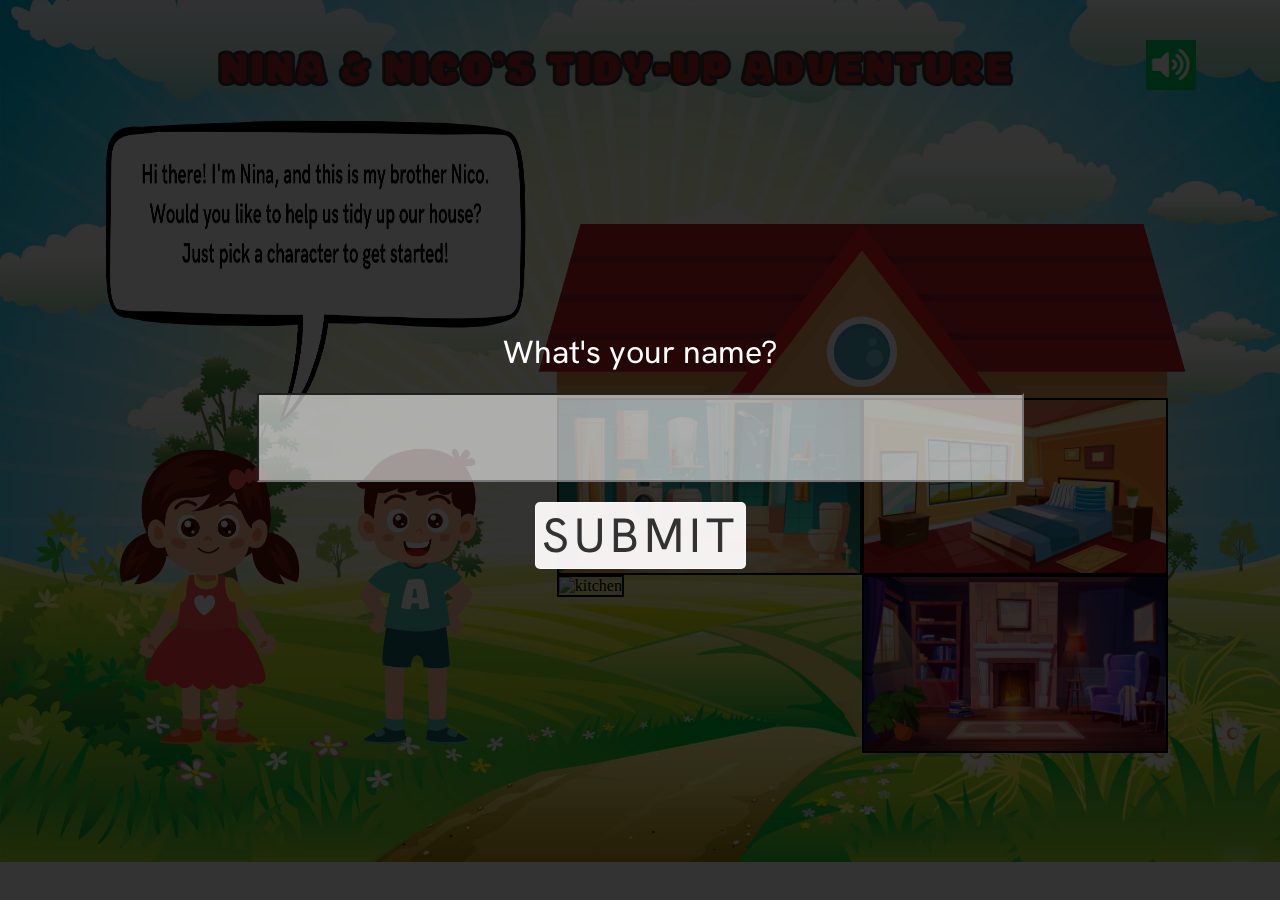
==== index.html @ 6cbd272c "Additional content & functions added" ====
<!DOCTYPE html>
<html lang="en">

<head>
    <meta charset="UTF-8">
    <meta name="viewport" content="width=device-width, initial-scale=1.0">
    <link rel="preconnect" href="https://fonts.googleapis.com">
    <link rel="preconnect" href="https://fonts.gstatic.com" crossorigin>
    <link href="https://fonts.googleapis.com/css2?family=Modak&family=New+Amsterdam&display=swap" rel="stylesheet">
    <link rel="preconnect" href="https://fonts.googleapis.com">
    <link rel="preconnect" href="https://fonts.gstatic.com" crossorigin>
    <link
        href="https://fonts.googleapis.com/css2?family=Hanken+Grotesk:ital,wght@0,100..900;1,100..900&family=Modak&family=New+Amsterdam&display=swap"
        rel="stylesheet">
    <link rel='stylesheet' href='https://cdnjs.cloudflare.com/ajax/libs/font-awesome/5.9.0/css/all.min.css'>
    <link rel="stylesheet" href="styles/styles.css">
    <title>Nina & Niko's Tidy-Up Adventure</title>
</head>

<body background="images/background.jpg">

    <!--a button to start bathroom game-->
    <div id="startBathroomOverlay" style="visibility: hidden;">
        <button type="button" id="startBathroomButton"><i class="fas fa-play"></i></button>
    </div>

    <!--a button to start bedroom game -->
    <div id="startBedroomOverlay" style="visibility: hidden;">
        <button type="button" id="startBedroomButton"><i class="fas fa-play"></i></button>
    </div>

    <!--a button to start kitchen game -->
    <div id="startKitchenOverlay" style="visibility: hidden;">
        <button type="button" id="startKitchenButton"><i class="fas fa-play"></i></button>
    </div>

    <!--a button to start livingroom game -->
    <div id="startLivingroomOverlay" style="visibility: hidden;">
        <button type="button" id="startLivingroomButton"><i class="fas fa-play"></i></button>
    </div>

    <div class="name" id="name">
        <label for="name">
            What's your name?
        </label><input type="text">
        <button class="nameSub" id="nameSub" type="submit">SUBMIT</button>
    </div>

    <header>

        <div></div> <!--empty div to simulate the timer-->


        <div>
            <h1>Nina & Nico’s Tidy-Up Adventure</h1>
        </div>

        <!--a button to turn on/off background audio-->
        <audio id="gameaudio" src="audio/gameaudio.mp3" loop></audio>
        <div id="audioContainer">
            <button id="audioBtn"><i class="fas fa-volume-up"></i></button>
        </div>

    </header>

    <div class="fullPage"> <!--contains index's full page-->


        <div class="leftSide"> <!--left side of the screen, holds characters, -->


            <div class="leftTop">
                <img class="leftCloud" src="images/leftTalkWelcome.png" alt="left arrowed talking cloud"
                    style="visibility: visible;">

                <img class="rightCloud" src="images/rightTalk.png" alt="right arrowed talking cloud"
                    style="visibility: hidden;">
            </div> <!--leftTop div end-->



            <div class="leftBottom">

                <div class="girlDiv">
                    <img class="character girl" src="images/Character/Girl/neutralGirl.png" alt="a girl Nina">
                </div>

                <div class="boyDiv">
                    <img class="character boy" src="images/Character/Boy/neutralBoy.png" alt="a boy Nico">
                </div> <!--boyDiv div end-->


            </div> <!--leftBottom div end-->

        </div> <!--leftSide div end-->

        <div class="rightSide">

            <div class="house">
                <div class="houseRoof">
                    <img class="roof" src="images/roof.png" alt="roof">

                </div> <!--roof div end-->
                <div class="topHouse">
                    <div class="topHouseRooms">


                        <img class="room" id="openStartBathroom" src="images/bathroom/bathroom.jpg" alt="bathroom">

                    </div>
                    <div class="topHouseRooms"><img class="room" id="openStartBedroom" src="images/bedroom/bedroom.jpg"
                            alt="bedroom"></div>
                </div> <!--topHouse end-->
                <div class="bottomHouse">
                    <div class="topHouseRooms"><img class="room" id="openStartKitchen" src="images/kitchen/kitchen.jpg"
                            alt="kitchen"></div>
                    <div class="topHouseRooms"><img class="room" id="openStartLivingroom"
                            src="images/livingroom/livingroom.jpg" alt="livingroom"></div>
                </div> <!--bottomHouse end-->
            </div> <!--house div end-->

        </div> <!--rightSide div end-->

    </div> <!--fullPage div end-->

    <link rel="stylesheet" href="jq/jqueryUI/jquery-ui.min.css">
    <script src="jq/jqueryCORE/jquery-3.6.1.min.js"></script>
    <script src="jq/jqueryUI/jquery-ui.min.js"></script>
    <script defer src="js/script.js"></script>

</body>

</html>
---- styles/styles.css ----
* {
    box-sizing: border-box;
}

body {
    height: 90vh;
    /* visible on full screen */
    width: 90vw;
    /* visible on full screen */
    background-position: center;
    /* center the imageF */
    background-repeat: no-repeat;
    background-size: cover;
    margin: 0 auto;
    display: flex;
    flex-direction: column;
    padding: 10px;
}

header {
    margin: 10px;
    margin-top: 10px;
    height: 10vh;
    width: 100%;
    align-content: center;
    display: flex;
    justify-content: space-between;
    align-items: center;
}

h1 {
    font-family: "Modak", system-ui;
    font-weight: 400;
    font-style: normal;
    font-size: 3em;
    text-align: center;
    text-transform: uppercase;
    color: #a31616ed;
    -webkit-text-stroke-width: 3px;
    -webkit-text-stroke-color: #323232;
    letter-spacing: 1px;
    padding-top: 15px;

}


h2 {
    border: 2px solid #333333;
    border-radius: 5px;
    background-color: #00cb5fba;
    padding: 5px 15px;
    font-size: 2em;
    margin-left: 20px;
    margin-bottom: 5px;
    margin-top: 10px;
    text-align: center;
    display: flex;
    align-items: center;
    align-content: center;
    justify-content: center;
    width: auto;
}

.timer {
    font-size: 1em;
    padding-left: 10px;
}

.hearts {
    display: flex;
    flex-direction: row;
}

.heart {
    max-width: 40px;
    width: auto;
    height: auto;

}

.timer_score {
    display: block;
    max-height: 50px;
    max-width: 350px;
    width: auto;
    align-items: center;
    align-content: center;

}

/* audio styles */
#audioContainer {
    display: flex;
    flex-direction: row-reverse;
    margin-right: 20px;

}

#audioBtn {
    width: 50px;
    height: 50px;
    background-color: #00CB5E;
    cursor: pointer;
    outline: none;
    border: none;
    display: flex;
    align-items: center;
    justify-content: center;
    transition: background-color 0.3s ease, transform 0.3s ease;
}

#audioBtn:hover {
    background-color: #31ff91;
    transform: scale(1.1);
}

#audioBtn>i {
    color: #ffffff;
    font-size: 2.5em;
}

#gameOver {
    position: fixed;
    top: 0;
    left: 0;
    width: 100vw;
    height: 100vh;
    background-color: rgba(0, 0, 0, 0.7);
    display: flex;
    justify-content: center;
    align-items: center;
    flex-direction: column;
    z-index: 999;
    color: white;
    font-size: 2em;
    text-align: center;
    font-family: "Hanken Grotesk", sans-serif;
}

#gameOver p {
    margin-bottom: 0;
    font-family: "Hanken Grotesk", sans-serif;
}

#gameOverBtn {
    width: 320px;
    height: 320px;
    border-radius: 50%;
    /* round shape */
    background-color: #ff4242;
    display: flex;
    align-items: center;
    justify-content: center;
    border: none;
    cursor: pointer;
    transition: background-color 0.3s ease, transform 0.3s ease;
}

#gameOverBtn:hover {
    background-color: #f76161;
    transform: scale(1.1);
}

#gameOverBtn>i {
    font-size: 10em;
    color: #fff;
}

/* Start Overlayes - Full Screen Background */
#startBathroomOverlay,
#startBedroomOverlay,
#startKitchenOverlay,
#startLivingroomOverlay {
    position: fixed;
    top: 0;
    left: 0;
    width: 100vw;
    height: 100vh;
    background-color: rgba(0, 0, 0, 0.7);
    display: flex;
    justify-content: center;
    align-items: center;
    z-index: 999;
}

/* start button */
#startBathroomButton,
#startKitchenButton,
#startBedroomButton,
#startLivingroomButton {
    width: 320px;
    height: 320px;
    border-radius: 50%;
    /* round shape */
    background-color: #00CB5E;
    display: flex;
    align-items: center;
    justify-content: center;
    border: none;
    cursor: pointer;
    transition: background-color 0.3s ease, transform 0.3s ease;
}

#startBathroomButton:hover,
#startKitchenButton:hover,
#startBedroomButton:hover,
#startLivingroomButton:hover {
    background-color: #31ff91;
    transform: scale(1.1);
}

#startBathroomButton i,
#startKitchenButton i,
#startBedroomButton i,
#startLivingroomButton i {
    font-size: 10em;
    color: #fff;
    pointer-events: none;
    /* ensures nothing will happen if pressed */
}



.fullPage {
    display: flex;
    flex-direction: row;
    width: 100%;
    height: 100%;
}

.leftSide {
    flex-direction: column;
    width: 40%;
    height: 100%;
    display: flex;
    margin-left: 30px;
}

.leftTop {
    height: 40%;
    display: flex;
    position: relative;
}

.leftBottom {
    display: flex;
    align-items: flex-end;
    padding-top: 10px;
}

.character {

    height: auto;
    width: auto;
    max-width: 100%;
    margin: auto;
    cursor: pointer;
    transition: transform 0.3s ease;
    /*Smooth transition */
}

.character:hover {
    transform: scale(1.1);
}

.girlDiv,
.boyDiv {
    padding-bottom: 0px;
    display: flex;
}


.leftCloud {
    display: flex;
    width: 100%;
    margin-bottom: 10px;
}

.rightCloud {
    display: flex;
    width: 100%;
    margin-bottom: 10px;
}

.rightSide {
    height: 90%;
    max-width: 60%;
    display: flex;
    align-items: center;
    align-content: center
}

.house {
    margin-left: 30px;
    align-content: center;
    flex-direction: column;
    align-items: center;
    display: flex;
    width: 90%;
}

.topHouse {
    display: flex;
    flex-direction: row;

}

.bottomHouse {
    display: flex;
    flex-direction: row;
}

.houseRoof {
    display: flex;
    width: 100%;
    justify-content: center;
    align-items: center;

}

.roof {
    width: 106%;
    justify-content: center;
    align-items: center;
    margin-bottom: 0;
    display: flex;
}

.room {
    border: 2px solid black;
    width: 100%;
    height: 100%;
    cursor: pointer;
    transition: transform 0.3s ease;
    /*Smooth transition */
}

.room:hover {
    transform: scale(1.1);
}

.topHouseRooms {
    width: 50%;
}


/* ROOM PAGE */
.page {
    display: flex;
    width: 100%;
    border-radius: 15px;
    border: 4px solid #ffffff61;
    padding-bottom: 15px;
    margin: auto;
}

.leftPage {
    width: 15%;
    height: 100%;
    display: flex;
    flex-direction: column;
    justify-content: space-between;
    align-items: center;
    position: relative;

}

.characterContainer img {

    display: flex;
    width: auto;
    height: auto;
    max-height: 350px;
    margin: auto;

}

.happyG {
    position: absolute;
    bottom: 0;
    left: 0;
    margin: auto;
    z-index: 1;
    visibility: hidden;
}

.sadG {
    position: absolute;
    bottom: 0;
    left: 0;
    z-index: 2;
    visibility: hidden;
}


.bathroomFullPage,
.kitchenFullPage,
.bedroomFullPage,
.livingroomFullPage {
    max-height: 100%;
    height: auto;
    width: 100%;
    display: flex;
    flex-direction: column;
    align-items: center;
    justify-content: center;
    align-content: center;
    position: relative;
    justify-content: center;
    margin-right: 10px;
    margin-left: auto;
    margin-top: auto;
    margin-bottom: auto;
}


.dropZone {
    display: grid;
    place-items: center;
    grid-template-columns: repeat(5, 1fr);

    /* Set exactly 5 items per row */
    gap: 10px;
    margin: 0 auto;
    width: 100%;
    max-width: 100%;
    height: auto;

    z-index: 0;
}

.fadedElements {
    display: flex;
    /* Use flex to center the image */
    justify-content: center;
    align-items: center;
    max-width: 200px;
    /* Control width */
    max-height: 200px;
    /* Control height */
    /* Visual for debugging */
    transition: transform 0.3s ease;
    /* Smooth rotation transition */
    margin: 20px;
    position: relative;
    /* Ensure they can accept drops */
    z-index: 10;
    /* Bring them above other elements */
    padding: 10px;

}


.fadedElements img {
    max-height: 150px;
    width: 100%;
    height: auto;
}

.container {
    height: 20%;
    /* Set height */
    width: 96%;
    /* Full width */
    display: flex;
    justify-content: space-evenly;
    /* Space evenly */
    align-items: center;
    /* Center items */
    border: 2px solid #ffffff61;
    background-color: #ffffff61;
    margin: auto;
    z-index: 1;
}

.elements {
    flex: 1;
    display: flex;
    justify-content: center;
}

.elements img {
    max-height: 100px;
    width: 80%;
    height: auto;
}

.stars {
    display: flex;
    align-items: center;
    justify-content: center;
}

.stars img {
    height: 250px;
}

.highlight {
    opacity: 1;

}
.name {
    position: fixed;
    top: 0;
    left: 0;
    width: 100%;
    height: 100%;
    background: rgba(0, 0, 0, 0.8);
    color: white;
    display: flex;
    justify-content: center;
    align-items: center;
    flex-direction: column;
    font-size: 2em;
    z-index: 1000;
    font-family: "Hanken Grotesk", sans-serif;
}

.name input {
    margin-top: 20px;
    font-size: 2em;
    text-align: center;
    background-color: #ffffff98;
    text-transform: uppercase;
    color: #fff;
    letter-spacing: 5px;
    font-family: "Hanken Grotesk", sans-serif;
}

.nameSub {
    margin-top: 20px;
    font-size: 1.5em;
    text-align: center;
    background-color: #fcf9f9f5;
    border: solid 1px #fcf9f9f5;
    border-radius: 5px;
    color: #323232;
    letter-spacing: 5px;
    font-family: "Hanken Grotesk", sans-serif;
    transition: background-color 0.3s ease, transform 0.3s ease;
}

.nameSub:hover {
    background-color: #fcf9f9e4;
    transform: scale(1.1);
}

#rotateMessage {
    position: fixed;
    top: 0;
    left: 0;
    width: 100%;
    height: 100%;
    background: rgba(0, 0, 0, 0.8);
    color: white;
    display: flex;
    justify-content: center;
    align-items: center;
    flex-direction: column;
    font-size: 1.8em;
    z-index: 1000;
    font-family: "Hanken Grotesk", sans-serif;
}

#rotateMessage p {
    margin-bottom: 0;
    font-family: "Hanken Grotesk", sans-serif;
}

#rotateMessage>i {
    color: #ffffff;
    font-size: 2em;
    padding-left: 30px;
}

@media only screen and (max-width: 1500px) {

    h1 {
        font-size: 3em;
    }


    h2 {
        font-size: 1.5em;
        padding-right: 10px;
        padding-left: 10px;
    }

    .timer {
        font-size: 1em;
        padding-left: 10px;
    }

    .timer_score {
        display: block;
    }

    .heart {
        max-width: 35px;
    }

    .characterContainer img {
        max-height: 330px;

    }

}

@media only screen and (max-width:1250px) {

    h1 {
        font-size: 2.5em;
        margin-left: 140px;
    }

    h2 {
        font-size: 1.3em;
    }

    .heart {
        max-width: 30px;
    }

    .characterContainer img {
        max-height: 310px;

    }
}

@media only screen and (max-width: 1165px) {

    .characterContainer img {
        max-height: 280px;

    }
}

@media only screen and (max-width: 1045px) {
    h1 {
        font-size: 2.5em;
    }

    h2 {
        font-size: 1.2em;
    }

    .heart {
        max-width: 25px;
    }

    .characterContainer img {
        max-height: 250px;

    }
}

@media only screen and (max-width: 950px) {

    h1 {
        font-size: 2em;
    }

    h2 {
        font-size: 1.1em;
    }

    .heart {
        max-width: 23px;
    }

    .characterContainer img {
        max-height: 200px;

    }
}
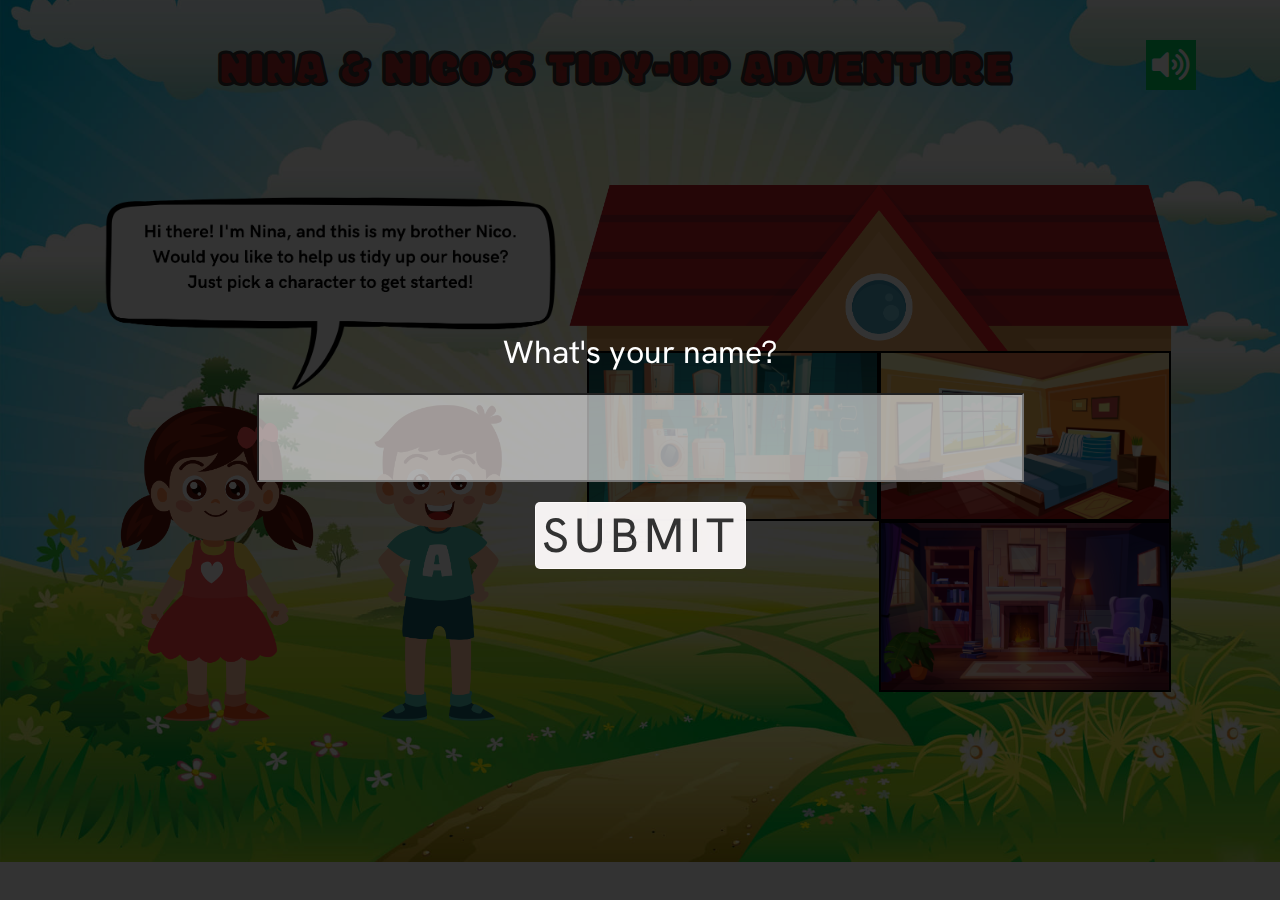
==== commit 29e85ef8: "choose character added" ====
--- a/index.html
+++ b/index.html
@@ -24,25 +24,11 @@
         <button type="button" id="startBathroomButton"><i class="fas fa-play"></i></button>
     </div>
 
-    <!--a button to start bedroom game -->
-    <div id="startBedroomOverlay" style="visibility: hidden;">
-        <button type="button" id="startBedroomButton"><i class="fas fa-play"></i></button>
-    </div>
-
-    <!--a button to start kitchen game -->
-    <div id="startKitchenOverlay" style="visibility: hidden;">
-        <button type="button" id="startKitchenButton"><i class="fas fa-play"></i></button>
-    </div>
-
-    <!--a button to start livingroom game -->
-    <div id="startLivingroomOverlay" style="visibility: hidden;">
-        <button type="button" id="startLivingroomButton"><i class="fas fa-play"></i></button>
-    </div>
 
     <div class="name" id="name">
-        <label for="name">
+        <label for="user">
             What's your name?
-        </label><input type="text">
+        </label><input type="text" id="username" name="user">
         <button class="nameSub" id="nameSub" type="submit">SUBMIT</button>
     </div>
 
@@ -70,11 +56,11 @@
 
 
             <div class="leftTop">
-                <img class="leftCloud" src="images/leftTalkWelcome.png" alt="left arrowed talking cloud"
-                    style="visibility: visible;">
+                <img class="leftCloud" id="welcomeBubble" src="images/leftTalkWelcome.png"
+                    alt="left arrowed talking cloud" style="visibility: visible;">
 
-                <img class="rightCloud" src="images/rightTalk.png" alt="right arrowed talking cloud"
-                    style="visibility: hidden;">
+                    <img class="leftCloud" id="tidyUpLeft" src="images/gTidyUp.png" alt="Tidy up message from left side" style="visibility: hidden;">
+                    <img class="leftCloud" id="tidyUpRight" src="images/bTidyUp.png" alt="Tidy up message from right side" style="visibility: hidden;">
             </div> <!--leftTop div end-->
 
 
@@ -82,11 +68,11 @@
             <div class="leftBottom">
 
                 <div class="girlDiv">
-                    <img class="character girl" src="images/Character/Girl/neutralGirl.png" alt="a girl Nina">
+                    <img class="character girl" id="girl" src="images/Character/Girl/neutralGirl.png" alt="a girl Nina">
                 </div>
 
                 <div class="boyDiv">
-                    <img class="character boy" src="images/Character/Boy/neutralBoy.png" alt="a boy Nico">
+                    <img class="character boy" id="boy" src="images/Character/Boy/neutralBoy.png" alt="a boy Nico">
                 </div> <!--boyDiv div end-->
 
 
@@ -101,21 +87,29 @@
                     <img class="roof" src="images/roof.png" alt="roof">
 
                 </div> <!--roof div end-->
+
                 <div class="topHouse">
                     <div class="topHouseRooms">
+                        <img class="room" id="openStartBathroom" src="images/bathroom/bathroom.jpg"
+                            alt="bathroom" >
+                    </div>
 
 
-                        <img class="room" id="openStartBathroom" src="images/bathroom/bathroom.jpg" alt="bathroom">
+                    <div class="topHouseRooms">
+                        <img class="room other" src="images/bedroom/bedroom.jpg" alt="bedroom" >
+                    </div>
+                </div> <!--topHouse end-->
 
+                <div class="bottomHouse">
+
+                    <div class="topHouseRooms">
+                        <img class="room other" src="images/kitchen/kitchen.jpg" alt="kitchen" >
                     </div>
-                    <div class="topHouseRooms"><img class="room" id="openStartBedroom" src="images/bedroom/bedroom.jpg"
-                            alt="bedroom"></div>
-                </div> <!--topHouse end-->
-                <div class="bottomHouse">
-                    <div class="topHouseRooms"><img class="room" id="openStartKitchen" src="images/kitchen/kitchen.jpg"
-                            alt="kitchen"></div>
-                    <div class="topHouseRooms"><img class="room" id="openStartLivingroom"
-                            src="images/livingroom/livingroom.jpg" alt="livingroom"></div>
+
+                    <div class="topHouseRooms">
+                        <img class="room other" src="images/livingroom/livingroom.jpg" alt="livingroom"
+                           >
+                    </div>
                 </div> <!--bottomHouse end-->
             </div> <!--house div end-->
 
@@ -128,6 +122,24 @@
     <script src="jq/jqueryUI/jquery-ui.min.js"></script>
     <script defer src="js/script.js"></script>
 
+    <script>
+        $(document).ready(function () {
+            console.log("Index page loaded. Clearing scores...");
+
+            localStorage.removeItem("username");
+            localStorage.removeItem("bathroomScore");
+            localStorage.removeItem("bedroomScore");
+            localStorage.removeItem("kitchenScore");
+            localStorage.removeItem("livingroomScore");
+            localStorage.removeItem("bathroomTimer");
+            localStorage.removeItem("bedroomTimer");
+            localStorage.removeItem("kitchenTimer");
+            localStorage.removeItem("livingroomTimer");
+
+
+        });
+    </script>
+
 </body>
 
 </html>--- a/styles/styles.css
+++ b/styles/styles.css
@@ -66,6 +66,11 @@
     padding-left: 10px;
 }
 
+.score {
+    font-size: 1em;
+    padding-left: 10px;
+}
+
 .hearts {
     display: flex;
     flex-direction: row;
@@ -132,7 +137,8 @@
     flex-direction: column;
     z-index: 999;
     color: white;
-    font-size: 2em;
+    font-size: 2.5em;
+    font-weight: 700;
     text-align: center;
     font-family: "Hanken Grotesk", sans-serif;
 }
@@ -165,6 +171,87 @@
     font-size: 10em;
     color: #fff;
 }
+
+#scoreBoard {
+    position: fixed;
+    top: 0;
+    left: 0;
+    width: 100vw;
+    height: 100vh;
+    background-color: rgba(0, 0, 0, 0.831);
+    display: flex;
+    align-items: center;
+    flex-direction: column;
+    z-index: 999;
+}
+
+.scoreBoardPg {
+    display: flex;
+    align-items: center;
+    flex-direction: column
+}
+
+.scoreHeading {
+    color: white;
+    font-size: 6em;
+    font-weight: 900;
+    letter-spacing: 3px;
+    text-align: center;
+    font-family: "Hanken Grotesk", sans-serif;
+    margin: 10px;
+    margin-left: auto;
+    margin-right: auto;
+    display: flex;
+}
+
+.scoreP {
+    color: white;
+    font-size: 4em;
+    text-transform: uppercase;
+    font-weight: 700;
+    letter-spacing: 3px;
+    text-align: center;
+    font-family: "Hanken Grotesk", sans-serif;
+    margin: 10px;
+    margin-left: auto;
+    margin-right: auto;
+    padding-bottom: 50px;
+}
+
+.userData {
+    color: #fff;
+   display: flex;
+   flex-direction: column;
+
+}
+
+#bathroomLevCompleted,
+#bedroomLevCompleted,
+#kitchenLevCompleted,
+#livingroomLevCompleted {
+    position: fixed;
+    top: 0;
+    left: 0;
+    width: 100vw;
+    height: 100vh;
+    background-color: rgba(0, 0, 0, 0.7);
+    display: flex;
+    justify-content: center;
+    align-items: center;
+    flex-direction: column;
+    z-index: 999;
+    color: white;
+    font-size: 2.5em;
+    font-weight: 700;
+    text-align: center;
+    font-family: "Hanken Grotesk", sans-serif;
+}
+
+#bathroomLevCompleted p {
+    margin-bottom: 0;
+    font-family: "Hanken Grotesk", sans-serif;
+}
+
 
 /* Start Overlayes - Full Screen Background */
 #startBathroomOverlay,
@@ -219,6 +306,66 @@
     /* ensures nothing will happen if pressed */
 }
 
+#openHomePg {
+    width: 220px;
+    height: 50px;
+    background-color: #00CB5E;
+    display: flex;
+    align-items: center;
+    justify-content: center;
+    margin-top: 150px;
+    margin-left: auto;
+    margin-right: auto;
+    border: none;
+    cursor: pointer;
+    transition: background-color 0.3s ease, transform 0.3s ease;
+}
+
+#openHomePg p {
+    padding-right: 15px;
+    font-size: 1.5em;
+    font-weight: 700;
+    font-family: "Hanken Grotesk", sans-serif;
+}
+
+#openHomePg:hover {
+    background-color: #31ff91;
+    transform: scale(1.1);
+}
+
+#openHomePg i {
+    font-size: 2em;
+    color: #fff;
+    pointer-events: none;
+    /* ensures nothing will happen if pressed */
+}
+
+/* start button */
+#openScoreBoard {
+    width: 320px;
+    height: 320px;
+    border-radius: 50%;
+    /* round shape */
+    background-color: #00CB5E;
+    display: flex;
+    align-items: center;
+    justify-content: center;
+    border: none;
+    cursor: pointer;
+    transition: background-color 0.3s ease, transform 0.3s ease;
+}
+
+#openScoreBoard:hover {
+    background-color: #31ff91;
+    transform: scale(1.1);
+}
+
+#openScoreBoard i {
+    font-size: 10em;
+    color: #fff;
+    pointer-events: none;
+    /* ensures nothing will happen if pressed */
+}
 
 
 .fullPage {
@@ -226,6 +373,7 @@
     flex-direction: row;
     width: 100%;
     height: 100%;
+    margin-bottom: 0px;
 }
 
 .leftSide {
@@ -263,10 +411,12 @@
     transform: scale(1.1);
 }
 
+
 .girlDiv,
 .boyDiv {
     padding-bottom: 0px;
     display: flex;
+    width: 300px;
 }
 
 
@@ -274,13 +424,14 @@
     display: flex;
     width: 100%;
     margin-bottom: 10px;
-}
-
-.rightCloud {
-    display: flex;
-    width: 100%;
-    margin-bottom: 10px;
-}
+
+    position: absolute;
+    bottom: 0;
+    left: 0;
+    margin: auto;
+    z-index: 1;
+}
+
 
 .rightSide {
     height: 90%;
@@ -299,10 +450,10 @@
     width: 90%;
 }
 
+
 .topHouse {
     display: flex;
     flex-direction: row;
-
 }
 
 .bottomHouse {
@@ -330,12 +481,19 @@
     border: 2px solid black;
     width: 100%;
     height: 100%;
+}
+
+.levOne {
+    border: solid 4px #00CB5E;
+    box-shadow: 0px 0px 15px 15px #adff2f;
     cursor: pointer;
     transition: transform 0.3s ease;
     /*Smooth transition */
-}
-
-.room:hover {
+    z-index: 10;
+    position: relative;
+}
+
+.levOne:hover {
     transform: scale(1.1);
 }
 
@@ -348,9 +506,9 @@
 .page {
     display: flex;
     width: 100%;
+    height: 98%;
     border-radius: 15px;
     border: 4px solid #ffffff61;
-    padding-bottom: 15px;
     margin: auto;
 }
 
@@ -375,21 +533,17 @@
 
 }
 
-.happyG {
+.happyG,
+.sadG,
+.happyB,
+.sadB {
     position: absolute;
     bottom: 0;
     left: 0;
     margin: auto;
     z-index: 1;
     visibility: hidden;
-}
-
-.sadG {
-    position: absolute;
-    bottom: 0;
-    left: 0;
-    z-index: 2;
-    visibility: hidden;
+
 }
 
 
@@ -409,8 +563,8 @@
     justify-content: center;
     margin-right: 10px;
     margin-left: auto;
-    margin-top: auto;
-    margin-bottom: auto;
+    margin-top: 10px;
+    margin-bottom: 10px;
 }
 
 
@@ -434,34 +588,33 @@
     /* Use flex to center the image */
     justify-content: center;
     align-items: center;
-    max-width: 200px;
+    max-width: 230px;
     /* Control width */
-    max-height: 200px;
+    max-height: 230px;
     /* Control height */
     /* Visual for debugging */
     transition: transform 0.3s ease;
     /* Smooth rotation transition */
-    margin: 20px;
     position: relative;
     /* Ensure they can accept drops */
     z-index: 10;
     /* Bring them above other elements */
-    padding: 10px;
 
 }
 
 
 .fadedElements img {
-    max-height: 150px;
+    max-height: 230px;
     width: 100%;
     height: auto;
+    padding: 50px;
 }
 
 .container {
+
     height: 20%;
     /* Set height */
-    width: 96%;
-    /* Full width */
+    width: 90%;
     display: flex;
     justify-content: space-evenly;
     /* Space evenly */
@@ -481,7 +634,7 @@
 
 .elements img {
     max-height: 100px;
-    width: 80%;
+    width: 85%;
     height: auto;
 }
 
@@ -499,6 +652,7 @@
     opacity: 1;
 
 }
+
 .name {
     position: fixed;
     top: 0;
@@ -573,6 +727,36 @@
     padding-left: 30px;
 }
 
+.tableScore {
+    font-size: 2em;
+    text-decoration: underline;
+}
+
+table {
+    color: black;
+    background-color: #00cb5f9a;
+    font-size: 2em;
+    border: 3px solid #00CB5E;
+    border-collapse: collapse;
+}
+
+th {
+    padding: 20px;
+    border: 3px solid #00CB5E;
+}
+
+td {
+
+    padding: 40px;
+    border: 3px solid #00CB5E;
+    font-weight: 300;
+
+}
+
+.star {
+    width: 30px;
+}
+
 @media only screen and (max-width: 1500px) {
 
     h1 {
@@ -600,7 +784,7 @@
     }
 
     .characterContainer img {
-        max-height: 330px;
+        max-height: 230px;
 
     }
 
@@ -622,7 +806,7 @@
     }
 
     .characterContainer img {
-        max-height: 310px;
+        max-height: 220px;
 
     }
 }
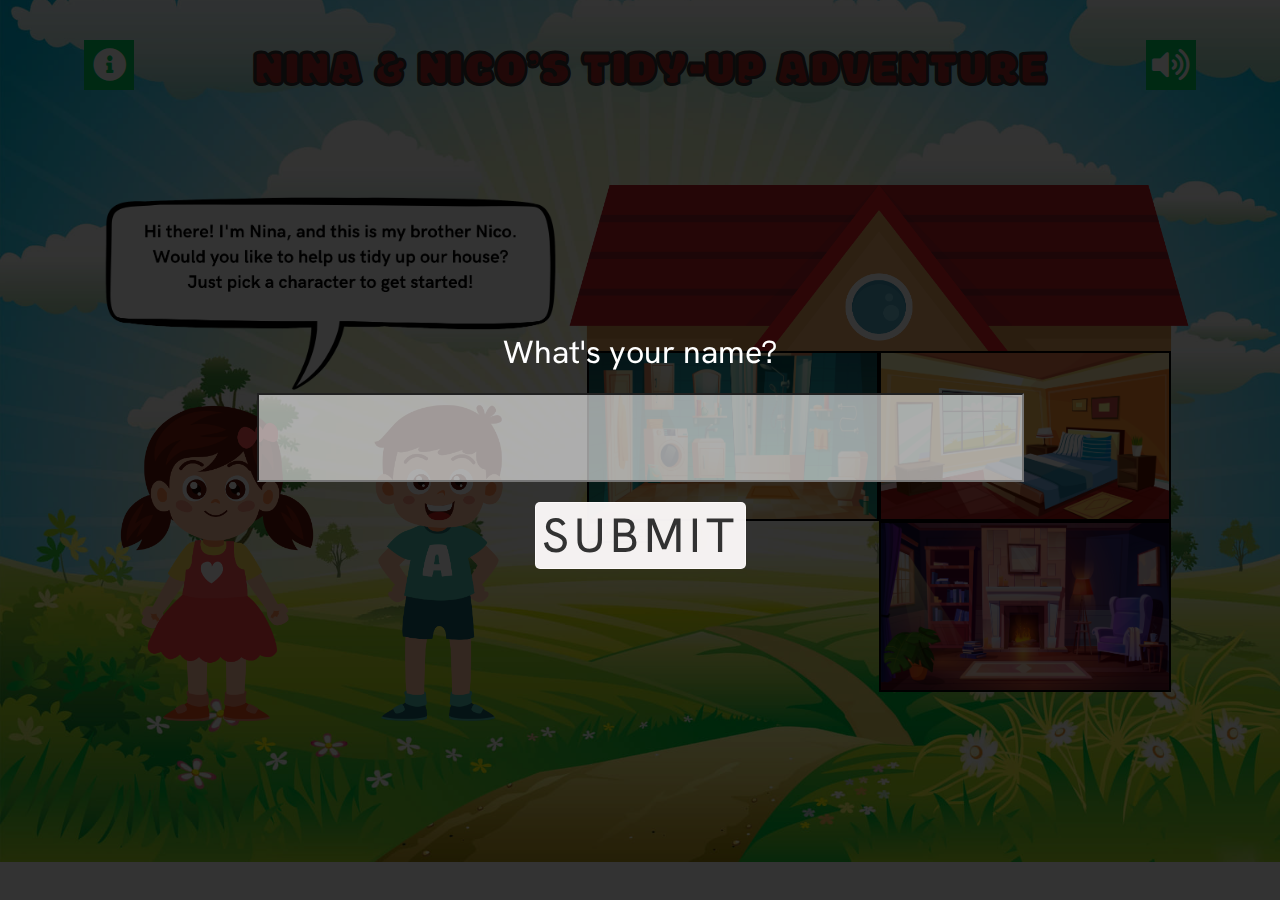
==== commit aa905c7e: "instruction icon added, some functions modified" ====
--- a/index.html
+++ b/index.html
@@ -34,7 +34,10 @@
 
     <header>
 
-        <div></div> <!--empty div to simulate the timer-->
+                <!--a button to turn on instruction-->
+                <div id="instructionContainer">
+                    <button id="instructionBtn"><i class="fas fa-info-circle"></i></button>
+                </div>
 
 
         <div>
--- a/styles/styles.css
+++ b/styles/styles.css
@@ -94,14 +94,16 @@
 }
 
 /* audio styles */
-#audioContainer {
+#audioContainer,
+#instructionContainer {
     display: flex;
     flex-direction: row-reverse;
     margin-right: 20px;
 
 }
 
-#audioBtn {
+#audioBtn,
+#instructionBtn {
     width: 50px;
     height: 50px;
     background-color: #00CB5E;
@@ -114,12 +116,14 @@
     transition: background-color 0.3s ease, transform 0.3s ease;
 }
 
-#audioBtn:hover {
+#audioBtn:hover,
+#instructionBtn:hover {
     background-color: #31ff91;
     transform: scale(1.1);
 }
 
-#audioBtn>i {
+#audioBtn>i,
+#instructionBtn>i {
     color: #ffffff;
     font-size: 2.5em;
 }
@@ -188,7 +192,28 @@
 .scoreBoardPg {
     display: flex;
     align-items: center;
-    flex-direction: column
+    flex-direction: column;
+}
+
+
+#instructionInterface {
+    position: fixed;
+    top: 0;
+    left: 0;
+    width: 100vw;
+    height: 100vh;
+    background-color: rgba(0, 0, 0, 0.9);
+    display: flex;
+    align-items: left;
+    flex-direction: column;
+    z-index: 999;
+}
+
+.instructionPg,
+.instructionHeading {
+    display: flex;
+    align-items: left;
+    flex-direction: column;
 }
 
 .scoreHeading {
@@ -201,6 +226,16 @@
     margin: 10px;
     margin-left: auto;
     margin-right: auto;
+    display: flex;
+}
+.instructionP {
+    color: white;
+    font-size: 6em;
+    font-weight: 900;
+    letter-spacing: 3px;
+    text-align: left;
+    font-family: "Hanken Grotesk", sans-serif;
+    margin: 30px;
     display: flex;
 }
 
@@ -252,6 +287,18 @@
     font-family: "Hanken Grotesk", sans-serif;
 }
 
+.info {
+    position: fixed;
+    top: 0;
+    left: 0;
+    width: 100vw;
+    height: 100vh;
+    background-color: rgba(0, 0, 0, 0.7);
+    display: flex;
+    justify-content: center;
+    align-items: center;
+    z-index: 999;
+}
 
 /* Start Overlayes - Full Screen Background */
 #startBathroomOverlay,
@@ -306,7 +353,7 @@
     /* ensures nothing will happen if pressed */
 }
 
-#openHomePg {
+.openHomePg {
     width: 220px;
     height: 50px;
     background-color: #00CB5E;
@@ -321,19 +368,36 @@
     transition: background-color 0.3s ease, transform 0.3s ease;
 }
 
-#openHomePg p {
+.openHomePgInst {
+    width: 220px;
+    height: 50px;
+    background-color: #00CB5E;
+    display: flex;
+    align-items: center;
+    justify-content: center;
+    margin-left: auto;
+    margin-right: auto;
+    border: none;
+    cursor: pointer;
+    transition: background-color 0.3s ease, transform 0.3s ease;  
+}
+
+.openHomePg p,
+.openHomePgInst p {
     padding-right: 15px;
     font-size: 1.5em;
     font-weight: 700;
     font-family: "Hanken Grotesk", sans-serif;
 }
 
-#openHomePg:hover {
+.openHomePg:hover,
+.openHomePgInst:hover {
     background-color: #31ff91;
     transform: scale(1.1);
 }
 
-#openHomePg i {
+.openHomePg i,
+.openHomePgInst i {
     font-size: 2em;
     color: #fff;
     pointer-events: none;
@@ -732,6 +796,27 @@
     text-decoration: underline;
 }
 
+.steps {
+    font-size: 1.5em;
+    text-decoration: underline;
+    margin-left: 30px;
+}
+
+.video {
+    margin-left: 30px;
+    display: flex;
+    flex-direction: row;
+}
+
+.video p {
+    margin-left: 30px;
+    margin-top: 0;
+    font-size: 2em;
+max-width: 60%;
+width: auto;
+font-family: "Hanken Grotesk", sans-serif;
+}
+
 table {
     color: black;
     background-color: #00cb5f9a;
